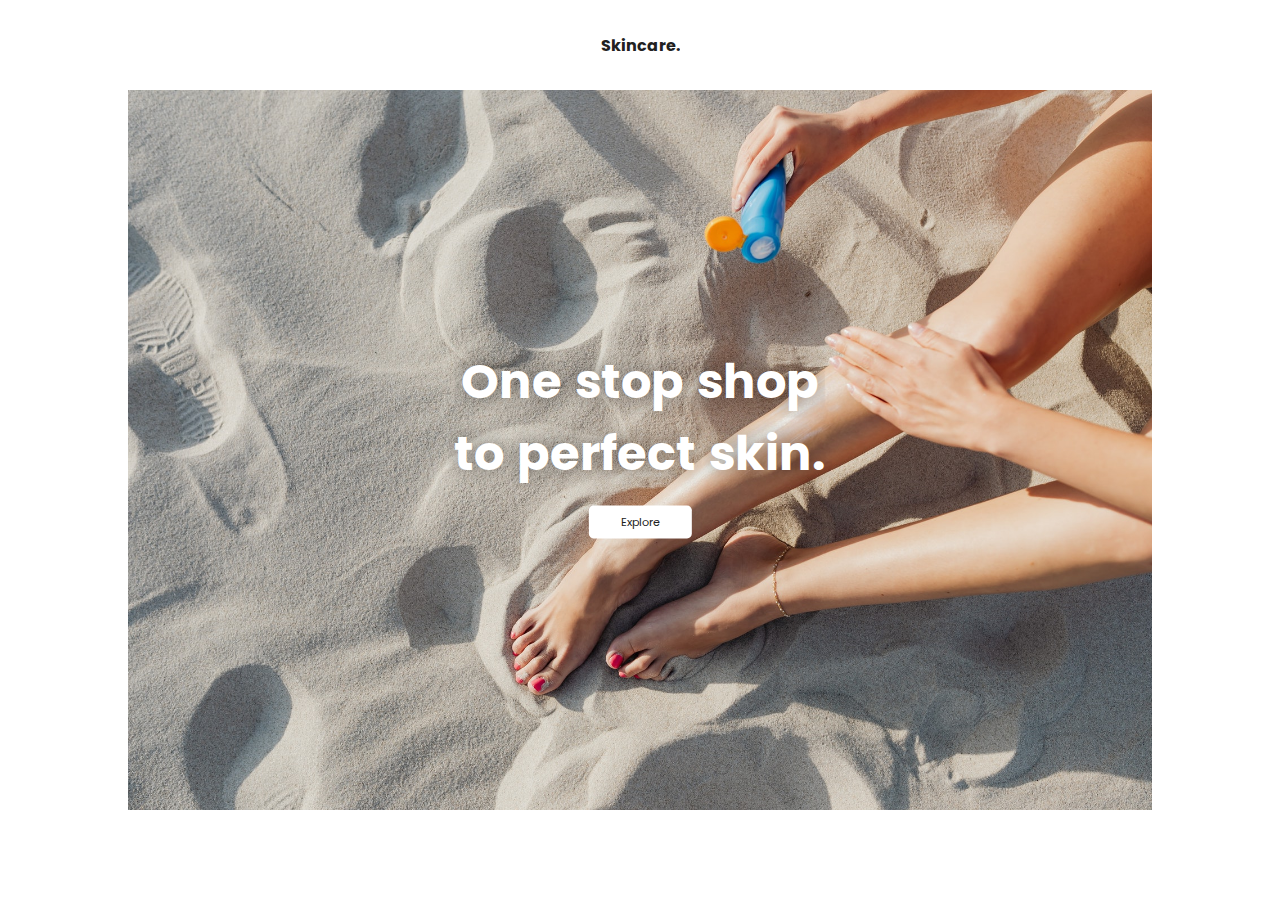
==== text_animating/index.html @ c9e2d198 "first commit" ====
<!DOCTYPE html>
<html lang="en">
  <head>
    <meta charset="UTF-8" />
    <meta http-equiv="X-UA-Compatible" content="IE=edge" />
    <meta name="viewport" content="width=device-width, initial-scale=1.0" />
    <title>Text Animation</title>
    <link rel="preconnect" href="https://fonts.googleapis.com" />
    <link rel="preconnect" href="https://fonts.gstatic.com" crossorigin />
    <link
      href="https://fonts.googleapis.com/css2?family=Poppins:wght@300;400;500&display=swap"
      rel="stylesheet"
    />
    <link rel="stylesheet" href="./style.css" />
  </head>
  <body>
    <nav>
      <h1 class="logo">Skincare.</h1>
    </nav>
    <div class="hero-section">
      <img src="./hero.jpg" class="hero-img" alt="" />
      <div class="cta">
        <div class="cta-text">
          <h2><span class="cta1">One</span></h2>
          <h2><span class="cta2">stop</span></h2>
          <h2><span class="cta3">shop</span></h2>
        </div>
        <div class="cta-text">
          <h2><span class="cta4">to</span></h2>
          <h2><span class="cta5">perfect</span></h2>
          <h2><span class="cta6">skin.</span></h2>
        </div>
        <button class="cta-btn">Explore</button>
      </div>
    </div>
    <script
      src="https://cdnjs.cloudflare.com/ajax/libs/gsap/3.8.0/gsap.min.js"
      integrity="sha512-eP6ippJojIKXKO8EPLtsUMS+/sAGHGo1UN/38swqZa1ypfcD4I0V/ac5G3VzaHfDaklFmQLEs51lhkkVaqg60Q=="
      crossorigin="anonymous"
      referrerpolicy="no-referrer"
    ></script>
    <script src="./app.js"></script>
  </body>
</html>
---- text_animating/style.css ----
*{
  margin: 0;
  padding: 0;
  box-sizing: border-box;
}

body{
  font-family: "Poppins", sans-serif;
}

nav{
  min-height: 10vh;
  display: flex;
  justify-content: center;
  align-items: center;
}

.logo{
  font-size: 1rem;
  color: rgb(33, 33, 33);
  overflow: hidden;
}

.hero-section{
  height: 80vh;
  margin: 0% 10%;
}
.hero-section img{
  width: 100%;
  height: 100%;
  object-fit: cover;
}

.cta {
  position: absolute;
  top: 50%;
  left: 50%;
  transform: translate(-50%, -50%);
  color: white;
  display: flex;
  flex-direction: column;
  align-items: center;
}
.cta-text{
  display: flex;
  font-size: 2rem;
}
.cta-text h2{
  overflow: hidden;
}
.cta-text span{
  padding: 0rem 0.4rem;
  display: block;
  text-shadow: rgba(0, 0, 0, 0.4) 0px 0px 20px;
}
.cta-btn{
  margin: 1rem;
  padding: 0.5rem 2rem;
  background: white;
  font-family: "Poppins";
  border-radius: 0.3rem;
  color: rgb(33, 33, 33);
  border: none;
  font-size: 0.7rem;
}
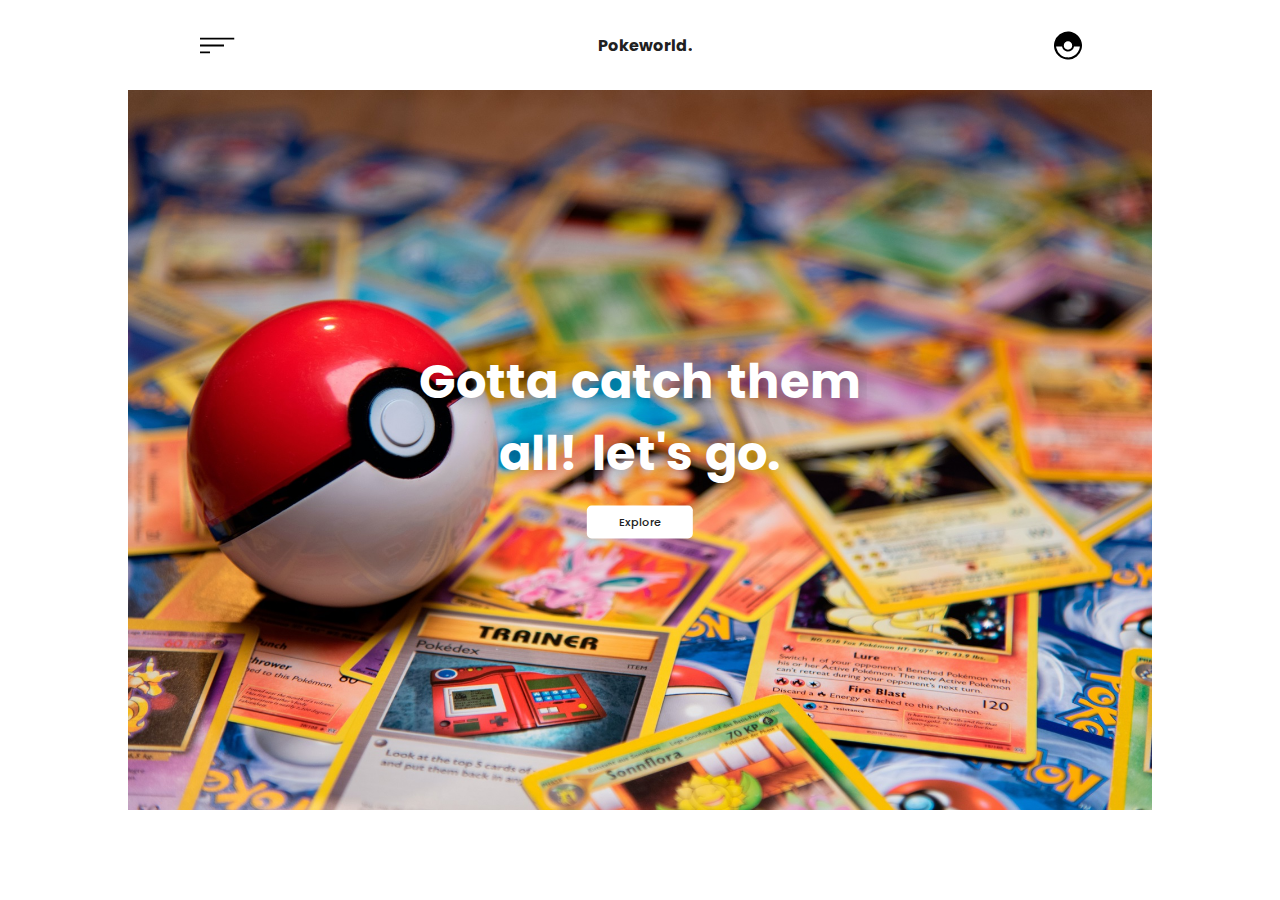
==== commit 4891db6e: "change to pokeworld app" ====
--- a/text_animating/index.html
+++ b/text_animating/index.html
@@ -15,22 +15,24 @@
   </head>
   <body>
     <nav>
-      <h1 class="logo">Skincare.</h1>
+      <img src="./images/burger.svg" alt="">
+      <a href="" class="logo">Pokeworld.</a>
+      <img src="./images/pokeball.svg" alt="">
     </nav>
     <div class="hero-section">
-      <img src="./hero.jpg" class="hero-img" alt="" />
+      <img src="./pokemon.jpg" class="hero-img" alt="" />
       <div class="cta">
         <div class="cta-text">
-          <h2><span class="cta1">One</span></h2>
-          <h2><span class="cta2">stop</span></h2>
-          <h2><span class="cta3">shop</span></h2>
+          <h2><span class="cta1">Gotta</span></h2>
+          <h2><span class="cta2">catch</span></h2>
+          <h2><span class="cta3">them</span></h2>
         </div>
         <div class="cta-text">
-          <h2><span class="cta4">to</span></h2>
-          <h2><span class="cta5">perfect</span></h2>
-          <h2><span class="cta6">skin.</span></h2>
+          <h2><span class="cta4">all!</span></h2>
+          <h2><span class="cta5">let's</span></h2>
+          <h2><span class="cta6">go.</span></h2>
         </div>
-        <button class="cta-btn">Explore</button>
+        <button id="btn-explore" class="cta-btn">Explore</button>
       </div>
     </div>
     <script
--- a/text_animating/style.css
+++ b/text_animating/style.css
@@ -11,14 +11,22 @@
 nav{
   min-height: 10vh;
   display: flex;
-  justify-content: center;
+  justify-content: space-between;
   align-items: center;
+  padding: 0.5rem 15%;
+}
+
+nav img{
+  transform: scale(0.7);
 }
 
 .logo{
   font-size: 1rem;
   color: rgb(33, 33, 33);
   overflow: hidden;
+  text-decoration: none;
+  cursor: pointer;
+  font-weight: bold;
 }
 
 .hero-section{
@@ -58,8 +66,14 @@
   padding: 0.5rem 2rem;
   background: white;
   font-family: "Poppins";
+  font-weight: 500;
   border-radius: 0.3rem;
   color: rgb(33, 33, 33);
   border: none;
   font-size: 0.7rem;
+  cursor: pointer;
+}
+
+.cta-btn:hover{
+  background-color: rgb(250, 246, 246);
 }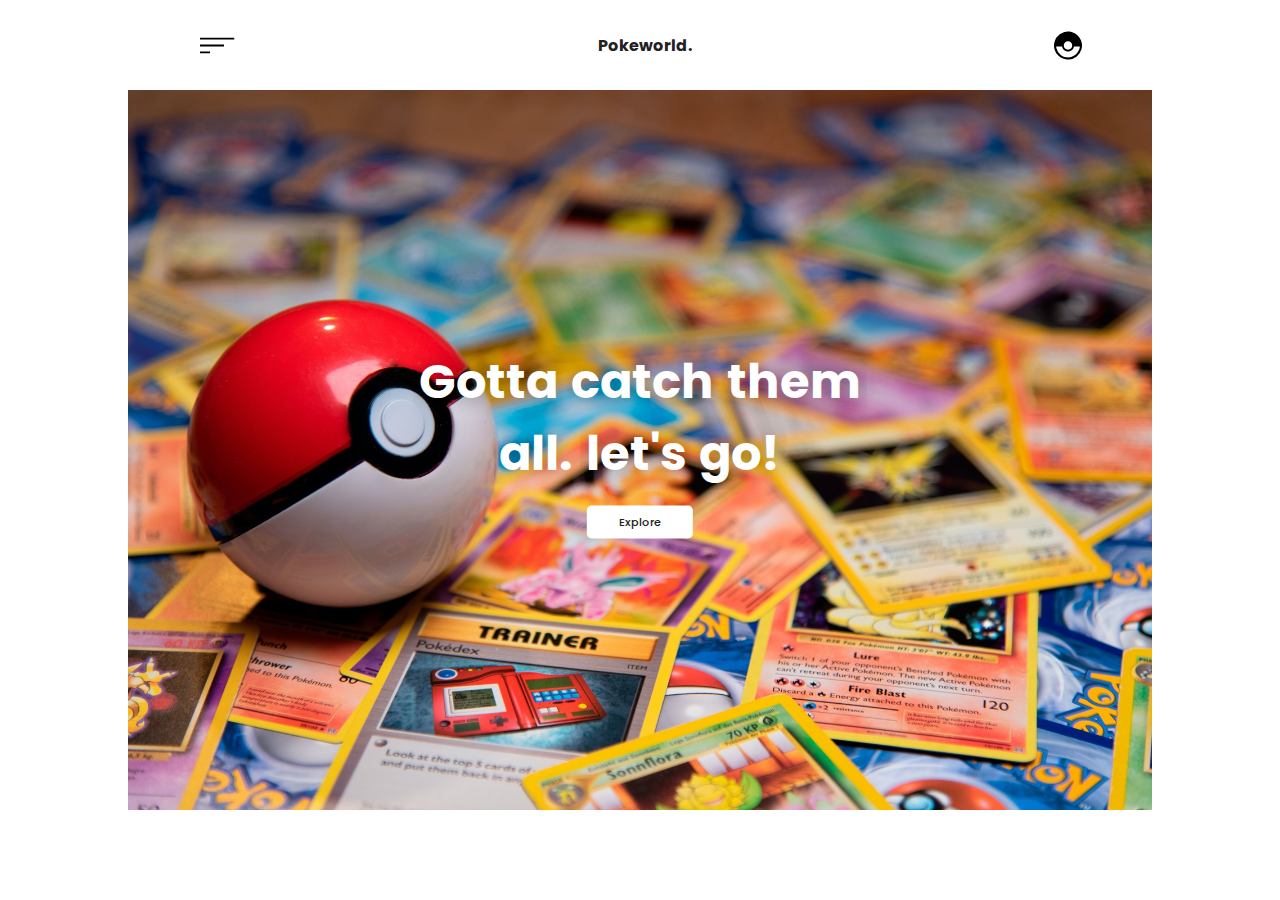
==== commit 26a3eaa0: "update limit pokemon" ====
--- a/text_animating/index.html
+++ b/text_animating/index.html
@@ -28,9 +28,9 @@
           <h2><span class="cta3">them</span></h2>
         </div>
         <div class="cta-text">
-          <h2><span class="cta4">all!</span></h2>
+          <h2><span class="cta4">all.</span></h2>
           <h2><span class="cta5">let's</span></h2>
-          <h2><span class="cta6">go.</span></h2>
+          <h2><span class="cta6">go!</span></h2>
         </div>
         <button id="btn-explore" class="cta-btn">Explore</button>
       </div>
